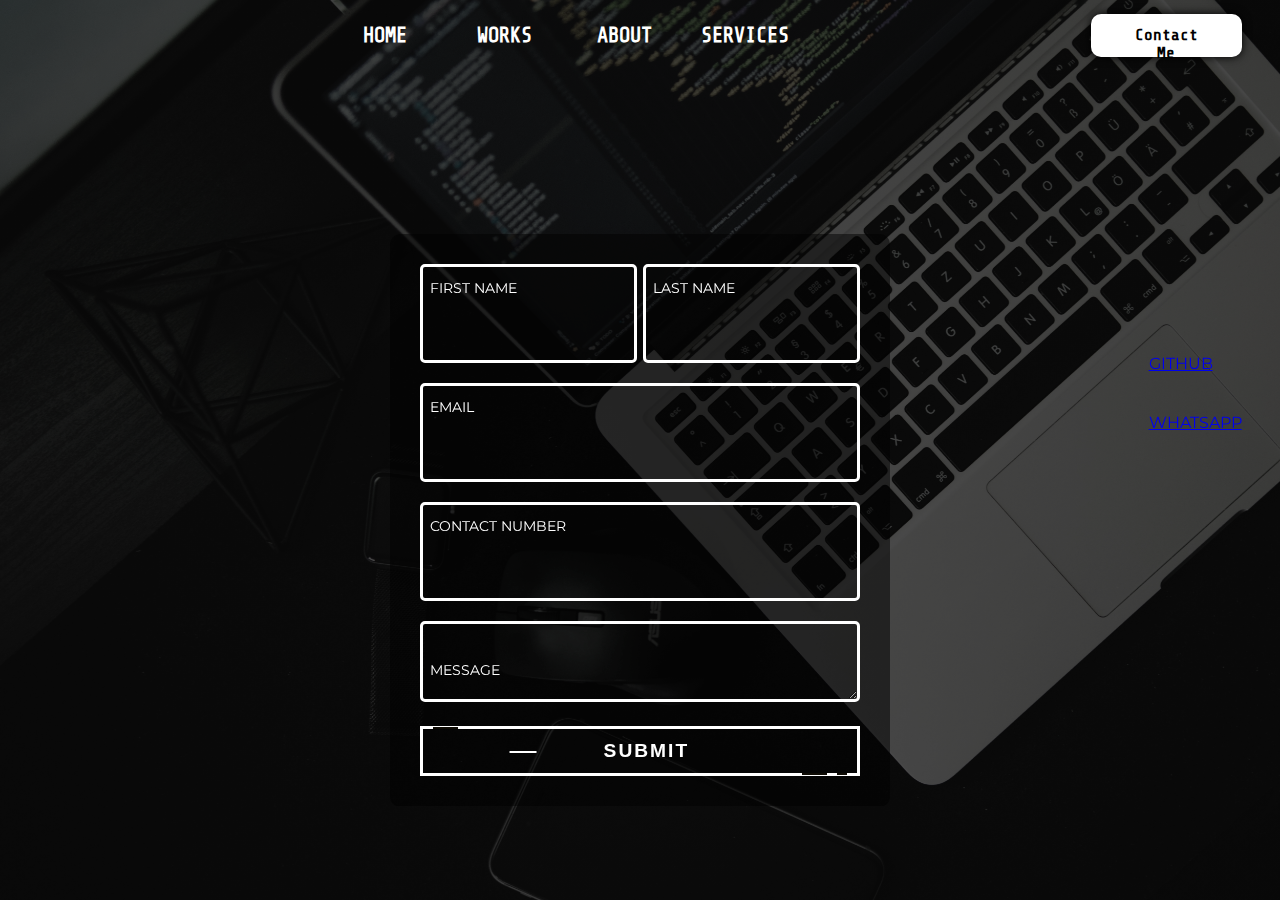
==== contact.htm @ 3b6984c8 "more changes" ====
<!DOCTYPE html>
<html lang="en">
<head>
    <meta charset="UTF-8">
    <meta name="viewport" content="width=device-width, initial-scale=1.0">
    
    <link rel="stylesheet" href="style.css">
    <title>kiziTECH Contact Me</title>
</head>
<body>
    <section class="contact-container">
            <section>
                <!-- NAVIGATION BAR -->
                <header class="navigation-bar">
                    <!-- LOGO -->
                    <h2 class="logo">
                        <a href="index.html">kiziTECH</a>
                    </h2>
        
                    <!-- NAVIGATION LINKS -->
                    <ul class="nav-links">
                        <li><a class="nav-link" href="#">Home </a></li>
                        <li><a class="nav-link" href="#">Works</a></li>
                        <li><a class="nav-link" href="#">About</a></li>
                        <li><a class="nav-link" href="#">Services</a></li>
                    </ul>
                    <button class="btn">
                        <a class="cta" href="contact.htm">Contact Me</a>
                    </button>
                    <label class="hamburger">
                        <input type="checkbox">
                        <svg viewBox="0 0 32 32">
                            <path class="line line-top-bottom"
                                d="M27 10 13 10C10.8 10 9 8.2 9 6 9 3.5 10.8 2 13 2 15.2 2 17 3.8 17 6L17 26C17 28.2 18.8 30 21 30 23.2 30 25 28.2 25 26 25 23.8 23.2 22 21 22L7 22">
                            </path>
                            <path class="line" d="M7 16 27 16"></path>
                        </svg>
                    </label>
                </header>
            </section>
        
            <!-- CONTACT CONTENT -->
            <main class="contact-content">
                <section>
                    <form action="" method="get" class="form">
                    
                        <div class="flex">
                            <label>
                                <input required="" placeholder="" type="text" class="input">
                                <span>first name</span>
                            </label>
                    
                            <label>
                                <input required="" placeholder="" type="text" class="input">
                                <span>last name</span>
                            </label>
                        </div>
                    
                        <label>
                            <input required="" placeholder="" type="email" class="input">
                            <span>email</span>
                        </label>
                    
                        <label>
                            <input required="" type="tel" placeholder="" class="input">
                            <span>contact number</span>
                        </label>
                        <label>
                            <textarea required="" rows="3" placeholder="" class="input01"></textarea>
                            <span>message</span>
                        </label>
                    
                        <button class="fancy" href="mailto:ohanikizito@gmail.com">
                            <span class="top-key"></span>
                            <span class="text">submit</span>
                            <span class="bottom-key-1"></span>
                            <span class="bottom-key-2"></span>
                        </button>
                    </form>
                </section>
            </main>
        
            <!-- FOOTER -->
            <footer class="footer-container">
                <ul class="footer-links">
                    <li title="GitHub"><a href="https://github.com/kizitech"><i class="fa-brands fa-github"></i>GITHUB</a></li>
                    <li title="WhatsApp"><a href="https://wa.link/v3nz6t"><i class="fa-brands fa-whatsapp"></i>WhatsApp</a></li>
                    <li title="Twitter"><a href="https://twitter.com/Ohani_Kizito"><i class="fa-brands fa-twitter"></i></a></li>
                    <li title="Instagram"><a href="https://www.instagram.com/kizitothe_programmer/"><i class="fa-brands fa-instagram"></i></a></li>
                    <li title="Facebook"><a href="https://www.facebook.com/kizimanley"><i class="fa-brands fa-facebook"></i></a></li>
                    <li title="LinkedIn"><a href="https://www.linkedin.com/in/ohanikizito/"><i class="fa-brands fa-linkedin"></i></a></li>
                </ul>
            </footer>
    </section>
</body>
</html>
---- style.css ----
@import url('https://fonts.googleapis.com/css2?family=Share+Tech+Mono:wght@400;500;600;700&display=swap');

@import url('https://fonts.googleapis.com/css2?family=Fredoka:wght@400;500;600;700;800;900&display=swap');

@import url('https://fonts.googleapis.com/css2?family=Montserrat:wght@400;500;600&display=swap');


* {
    margin: 0;
    padding: 0;
    box-sizing: border-box;
}

:root {
    --black: #000;
    --white: #fff;
    --grey: #a19f9f;
    --font-sm: 1rem;
    --font-md: 1.3rem;
    --font-lg: 2rem;
    --font-ex: 7rem;
    --fredoka: 'Fredoka', sans-serif;
    --montserrat: 'Montserrat', sans-serif;
    --monospace: 'Share Tech Mono', monospace;
}

.wrapper-container {
    padding: 0 3%;
    width: 100vw;
    height: 100vh;
    overflow: hidden;
    color: var(--white);
    background-size: cover;
    font-size: var(--font-sm);
    background-image:
        linear-gradient(rgba(0, 0, 0, 0.5),
            rgba(0, 0, 0, 0.5)),
        url(Images/hero.jpg);

}


/* NAVIGATION BAR */
.navigation-bar {
    width: 100%;
    height: 70px;
    display: flex;
    align-items: center;
    justify-content: space-between;
}


/* LOGO TEXT */
.logo {
    width: 0px;
    display: flex;
    overflow: hidden;
    animation: lefts forwards 2s ease-in;
}

.logo a {
    color: var(--white);
    text-decoration: none;
    font-size: var(--font-lg);
    font-family: var(--monospace);
}

/* LOGO TEXT ANIMATION */
@keyframes lefts {
    from {
        width: 0px;
    }

    to {
        width: 150px;
    }
}


/* HAMBURGER MENU */
.hamburger {
    cursor: pointer;
    display: none;
}

.hamburger input {
    display: none;
}

.hamburger svg {
    height: 3em;
    transition: transform 600ms cubic-bezier(0.4, 0, 0.2, 1);
}

.line {
    fill: none;
    stroke-width: 3;
    stroke: var(--black);
    stroke-linecap: round;
    stroke-linejoin: round;
    stroke-dashoffset: 600ms cubic-bezier(0.4, 0, 0.2, 1);
    transition: stroke-dasharray 600ms cubic-bezier(0.4, 0, 0.2, 1),
}

.line-top-bottom {
    stroke-dasharray: 12 63;
}

.hamburger input:checked+svg {
    transform: rotate(-45deg);
}

.hamburger input:checked+svg .line-top-bottom {
    stroke-dasharray: 20 300;
    stroke-dashoffset: -32.42;
}


/* NAVIGATION LINKS */
.nav-links {
    gap: 30px;
    display: flex;
    list-style: none;
    align-items: center;
    justify-content: center;
}

.nav-link {
    width: 0px;
    display: flex;
    font-weight: bold;
    padding: 10px 45px;
    position: relative;
    color: var(--white);
    align-items: center;
    text-decoration: none;
    justify-content: center;
    font-size: var(--font-md);
    transition: width .5s ease;
    font-family: var(--monospace);
}

.nav-link:hover {
    width: 65px;
}

.nav-link::after {
    content: '';
    bottom: 0;
    height: 3px;
    width: inherit;
    margin: 0 auto;
    position: absolute;
    border-radius: 30px;
    background-color: var(--white);
}

.btn {
    width: 151px;
    height: 43px;
    border: none;
    cursor: pointer;
    padding: .8rem 2rem;
    border-radius: 10px;
    color: var(--black);
    background-color: var(--white);
    transition: all 0.3s ease-in-out;
    box-shadow: 0 0 10px 0 var(--black);
}

.cta {
    font-weight: bold;
    color: var(--black);
    text-decoration: none;
    font-size: var(--font-sm);
    font-family: var(--monospace);
}

.cta:hover {
    font-size: calc(2 - var(--font-sm));
}

.btn:hover {
    scale: 1.1;
    box-shadow: 5px 4px 0 0 var(--grey);
    transform: translateY(-4px) translateX(-2px);
}

.btn:active {
    scale: .9;
    box-shadow: 5px 4px 0 0 var(--black);
    transform: translateY(2px) translateX(1px);
}

.animation-text {
    display: flex;
    height: 40px;
    color: #fff;
    overflow: hidden;
    padding: 10px 0px;
    width: fit-content;
    align-items: center;
    flex-direction: column;
    justify-content: center;
    font-family: var(--fredoka);
}



/* HERO SECTION */
.hero-container {
    display: flex;
    height: 100vh;
    align-items: center;
    flex-direction: column;
    justify-content: center;
}

.hero-content {
    display: flex;
    align-items: center;
    flex-direction: column;
    justify-content: center;
}


.hero-header {
    padding: 15px;
    line-height: 0.5;
    font-weight: bold;
    letter-spacing: 2px;
    font-size: var(--font-ex);
    font-family: var(--monospace);
}


/* ANIMATION TEXT */
.animation-text {
    height: 70px;
    padding: 70px;
}

.title {
    font-weight: normal;
    color: var(--white);
    font-family: var(--fredoka);
    font-size: calc(1.5 * var(--font-lg));
}

.title::before {
    content: '';
    animation: title linear 10s infinite;
}

@keyframes title {
    0% {
        content: 'Front-End Developer 👨🏾‍💻';
    }

    50% {
        content: 'UI Engineer 📍';
    }

    100% {
        content: 'Web Designer 💻';
    }
}

.intro {
    width: 100%;
    height: 110px;
    line-height: 1.5;
    max-width: 550px;
    text-align: center;
    font-weight: normal;
    letter-spacing: 1px;
    font-family: var(--montserrat);
    font-size: calc(2px + var(--font-sm));
}



/* FOOTER */
.footer-container {
    top: 50%;
    right: 3%;
    gap: 40px;
    display: flex;
    position: fixed;
    width: fit-content;
    height: fit-content;
    align-items: center;
    justify-content: center;
    transform: translateY(-50%);
}

.footer-links {
    gap: 30px;
    display: flex;
    list-style: none;
    flex-direction: column;
}

.fa-brands {
    color: var(--white);
    transition: all .5s ease;
    font-size: calc(1.5 * var(--font-sm));
}

.fa-brands:hover {
    transform: rotate(360deg);
}

.fa-whatsapp:hover {
    color: #25D366;
}

.fa-facebook:hover {
    color: #3b5998;
}

.fa-instagram:hover {
    color: #d62976;
}

.fa-twitter:hover:hover {
    color: #1DA1F2;
}

.fa-linkedin:hover {
    color: #0e76a8;
}

.fa-github:hover {
    color: #000000c7;
}
















/* CONTACT ME PAGE */
.contact-container {

    height: 100vh;
    width: 100vw;

    padding: 0 3%;
    overflow: hidden;
    color: var(--white);
    text-transform: uppercase;
    font-size: var(--font-sm);
    font-family: var(--montserrat);

    background-image:
        linear-gradient(rgba(0, 0, 0, 0.7),
            rgba(0, 0, 0, 0.7)),
        url(Images/contact.jpg);
    background-size: 100%;
    background-position: center;
    background-repeat: no-repeat;
}

.contact-content {
    display: flex;
    height: 100vh;
    align-items: center;
    flex-direction: column;
    justify-content: center;
}

.form {
    gap: 20px;
    display: flex;
    padding: 30px;
    max-width: 500px;
    position: relative;
    border-radius: 10px;
    flex-direction: column;
    background-color: transparent;
    backdrop-filter: brightness(0.5);
}

.message {
    color: var(--white);
    font-size: var(--font-sm);
}

.flex {
    gap: 6px;
    width: 100%;
    display: flex;
}

.form label {
    position: relative;
}

.form label .input {
    outline: 0;
    width: 100%;
    border-radius: 5px;
    color: var(--white);
    letter-spacing: 1px;
    font-size: var(--font-sm);
    padding: 30px 30px 45px 30px;
    background-color: transparent;
    border: 3px solid var(--white);
}

.form label .input+span {
    top: 20px;
    left: 10px;
    cursor: text;
    position: absolute;
    color: var(--white);
    transition: 0.3s ease;
}

.form label .input:placeholder-shown+span {
    top: 15px;
    font-size:0.9em;
}

.form label .input:focus+span,
.form label .input:valid+span {
    top: 7px;
    font-size: 0.7em;
    font-weight: 600;
}

.form label .input:valid+span {
    color: green;
}

.input01 {
    outline: 0;
    width: 100%;
    border-radius: 5px;
    color: var(--white);
    padding: 10px 10px 20px 10px;
    background-color: transparent;
    border: 3px solid var(--white);
}

.form label .input01+span {
    position: absolute;
    left: 10px;
    top: 50px;
    color: var(--white);
    font-size: 0.9em;
    cursor: text;
    transition: 0.3s ease;
}

.form label .input01:placeholder-shown+span {
    top: 40px;
    font-size: 0.9em;
}

.form label .input01:focus+span,
.form label .input01:valid+span {
    top: 62px;
    font-size: 0.7em;
    font-weight: 600;
}

.form label .input01:valid+span {
    color: green;
}

.fancy {
    transition: all 0.3s ease-in-out;
    background-color: transparent;
    border: 3px solid var(--white);
    border-radius: 0px;
    box-sizing: border-box;
    color: var(--white);
    cursor: pointer;
    display: inline-block;
    font-weight: 600;
    letter-spacing: 2px;
    margin: 0;
    outline: none;
    overflow: visible;
    padding: 8px 30px;
    position: relative;
    text-align: center;
    text-decoration: none;
    text-transform: none;
    user-select: none;
    font-size: var(--font-sm);
}

.fancy::before {
    content: " ";
    width: 1.7rem;
    height: 2px;
    top: 50%;
    left: 1.5em;
    position: absolute;
    background: var(--white);
    transform-origin: center;
    transform: translateY(-50%);
    transform: translateX(230%);
    transition: background 0.3s linear, width 0.3s linear;
}

.fancy .text {
    line-height: 1.5em;
    padding-left: 2em;
    display: block;
    text-align: left;
    color: var(--white);
    text-decoration: none;
    text-transform: uppercase;
    transform: translateX(30%);
    transition: all 0.3s ease-in-out;
    font-size: calc(1.2 * var(--font-sm));
}

.fancy .top-key {
    height: 2px;
    top: -2px;
    left: 0.625rem;
    width: 1.5625rem;
    position: absolute;
    background: rgb(15, 12, 5);
    transition: width 0.5s ease-out, left 0.3s ease-out;
}

.fancy .bottom-key-1 {
    height: 2px;
    width: 1.5625rem;
    right: 1.875rem;
    bottom: -2px;
    position: absolute;
    background: rgb(15, 12, 5);
    transition: width 0.5s ease-out, right 0.3s ease-out;
}

.fancy .bottom-key-2 {
    height: 2px;
    width: 0.625rem;
    right: 0.625rem;
    bottom: -2px;
    position: absolute;
    background: rgb(15, 12, 5);
    transition: width 0.5s ease-out, right 0.3s ease-out;
}

.fancy:hover {
    color: var(--black);
    background: var(--white);
}

.fancy:hover::before {
    width: 1.5rem;
    background: var(--black);
}

.fancy:hover .text {
    color: var(--black);
    padding-left: 1.5em;
}

.fancy:hover .top-key {
    left: -2px;
    width: 0px;
}

.fancy:hover .bottom-key-1,
.fancy:hover .bottom-key-2 {
    right: 0;
    width: 0;
}
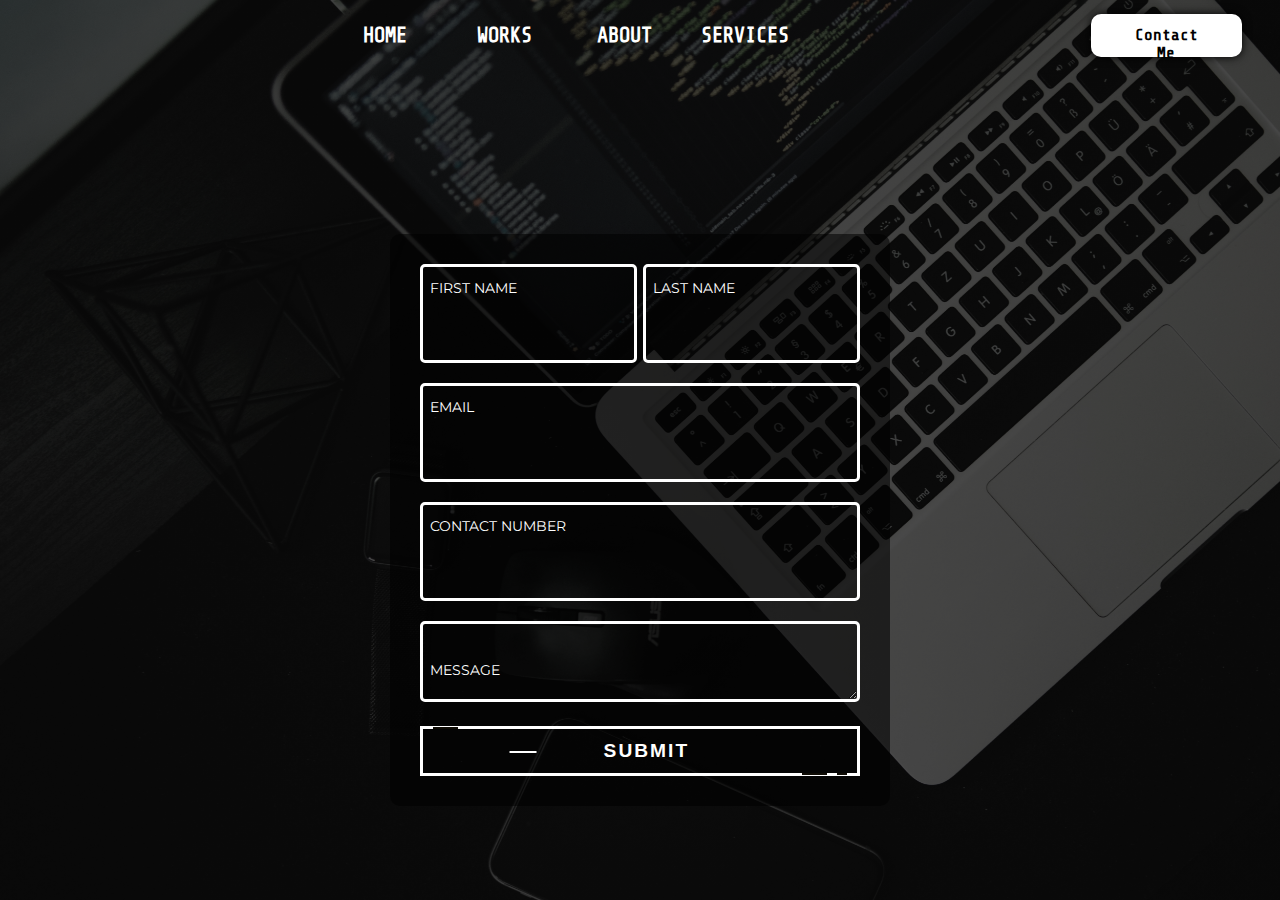
==== commit bea11398: "change" ====
--- a/contact.htm
+++ b/contact.htm
@@ -83,8 +83,8 @@
             <!-- FOOTER -->
             <footer class="footer-container">
                 <ul class="footer-links">
-                    <li title="GitHub"><a href="https://github.com/kizitech"><i class="fa-brands fa-github"></i>GITHUB</a></li>
-                    <li title="WhatsApp"><a href="https://wa.link/v3nz6t"><i class="fa-brands fa-whatsapp"></i>WhatsApp</a></li>
+                    <li title="GitHub"><a href="https://github.com/kizitech"><i class="fa-brands fa-github"></i></a></li>
+                    <li title="WhatsApp"><a href="https://wa.link/v3nz6t"><i class="fa-brands fa-whatsapp"></i></a></li>
                     <li title="Twitter"><a href="https://twitter.com/Ohani_Kizito"><i class="fa-brands fa-twitter"></i></a></li>
                     <li title="Instagram"><a href="https://www.instagram.com/kizitothe_programmer/"><i class="fa-brands fa-instagram"></i></a></li>
                     <li title="Facebook"><a href="https://www.facebook.com/kizimanley"><i class="fa-brands fa-facebook"></i></a></li>
--- a/style.css
+++ b/style.css
@@ -27,8 +27,8 @@
 .wrapper-container {
     padding: 0 3%;
     width: 100vw;
-    height: 100vh;
-    overflow: hidden;
+    height: auto;
+    /* overflow: hidden; */
     color: var(--white);
     background-size: cover;
     font-size: var(--font-sm);
@@ -367,9 +367,10 @@
         linear-gradient(rgba(0, 0, 0, 0.7),
             rgba(0, 0, 0, 0.7)),
         url(Images/contact.jpg);
-    background-size: 100%;
+    background-size: cover;
     background-position: center;
     background-repeat: no-repeat;
+    background-attachment: fixed;
 }
 
 .contact-content {
@@ -388,8 +389,7 @@
     position: relative;
     border-radius: 10px;
     flex-direction: column;
-    background-color: transparent;
-    backdrop-filter: brightness(0.5);
+    background-color: rgba(0, 0, 0, 0.554);
 }
 
 .message {
@@ -584,4 +584,13 @@
 .fancy:hover .bottom-key-2 {
     right: 0;
     width: 0;
-}+}
+
+
+
+
+
+
+
+
+
